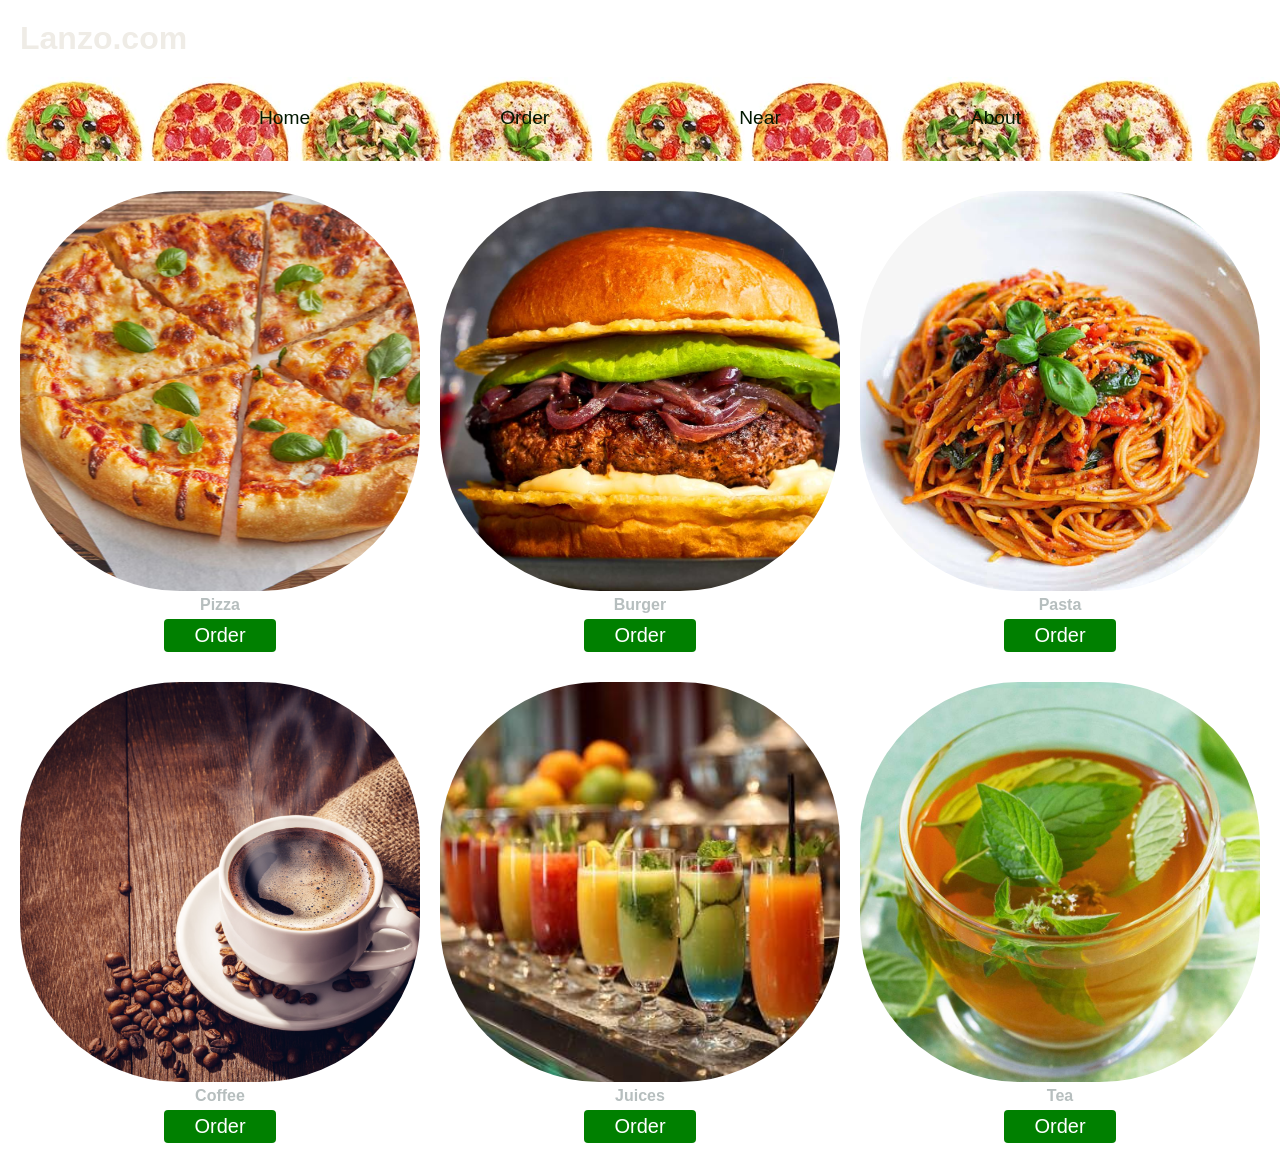
==== index1.html @ 86eb1576 "done for pc" ====
<!DOCTYPE html>
<html lang="en">
<head>
    <meta charset="UTF-8">
    <meta name="viewport" content="width=device-width, initial-scale=1.0">
    <title>Lanzo burger </title>
     <link rel="stylesheet" href="style1.css">
</head>
<body>
     <div class="video-background">
  <video autoplay loop muted playsinline id="bg-video">
    <source src="19834780-hd_1080_1920_24fps.mp4" type="video/mp4">
  </video>     
</div>
    <h1>Lanzo.com</h1>
    <nav>
        <ul>
        
            <a href="#"><li>Home</li></a>
            <a href="#"><li>Order</li></a>
            <a href="#"><li>Near</li></a>
            <a href="#"><li>About</li></a>
            
        </ul>
    </nav>
    <section class="items">
        <div class ="item">
            <img src="classic-cheese-pizza-recipe-2-64429a0cb408b.png">
            <h4>Pizza</h4>
            <button>Order</button>
        </div>
            <div class ="item">
            <img src="crispy-comte-cheesburgers-FT-RECIPE0921-6166c6552b7148e8a8561f7765ddf20b.png">
            <h4>Burger</h4>
            <button>Order</button>
        </div>
           <div class ="item">
            <img src="images.png">
            <h4>Pasta</h4>
            <button>Order</button>
        </div>
        <div class ="item">
            <img src="acid-in-coffee.jpeg">
            <h4>Coffee</h4>
            <button>Order</button>
        </div>
         <div class ="item">
            <img src="imagess.png">
            <h4>Juices</h4>
            <button>Order</button>
        </div>
         <div class ="item">
            <img src="R.png">
            <h4>Tea</h4>
            <button>Order</button>
        </div>
    </section>
</body>
</html>
---- style1.css ----
*{
    margin: 0;
    padding: 0;
    font-family: sans-serif;
    box-sizing: border-box;
}
.video-background{
  position: fixed;
 inset: 0;
  overflow: hidden;
  z-index: -1;
  pointer-events: none;
}
.video-background video{
     position: absolute;
  top: 50%;
  left: 50%;
  min-width: 100%;
  min-height: 100%;
  width: auto;
  height: auto;
  transform: translate(-50%, -50%);
  object-fit: cover; 
}
h1{
    text-align: left;
    font-family:Verdana, Geneva, Tahoma, sans-serif;
    color: rgb(239, 236, 230);
    padding: 20px;
}
h4{
    color: rgb(182, 190, 190);
}
nav{
    background-image: url(depositphotos_113525248-stock-photo-set-of-different-pizzas.jpg);
    background-color: lime;
    display: grid;
    place-items: center;
    border-radius: 15px;
    
}
nav ul{

    list-style-type: none;
    padding: 10px;
    justify-content: space-between;
    margin-bottom: 2px;
    display: flex;
    gap: 150px;

}
nav ul a {
    display: inline-block;
    padding: 20px;
    font-size: larger;
    text-decoration: none;
    color: rgb(2, 24, 1);
    transition: 0.2s ease-in;
    justify-content: space-between;

}
nav ul a:hover{
    background-color: rgb(27, 139, 131);
    color: rgb(239, 233, 233);
}
.items{
     display: grid;
     grid-template-columns: repeat(3,1fr);
     padding: 30px 20px;
     gap:30px 20px;
}
.item{
    display: flex;
  flex-direction: column;
  align-items: center; /* Centers text and buttons horizontally */
  text-align: center;
}
.item img{
    width: 100%;
    height: 300%;
    object-fit: cover;
    cursor: pointer;
    border-radius: 40%;
}
.item img:hover{
    transform: scale(1.04);
}
.item h4{
    padding : 5px;
    text-align: center;

}
.item button{
    padding: 5px 30px ;
    border: none;
    outline: none;
    background-color:green ;
    color: white;
    cursor: pointer;
    border-radius: 4px;
    font-size: 20px;
    display: block;
    margin: 0 auto;
}
.item button :hover{
    transform: scale(1.04);
}
@media screen and (max-width:1000px){
    .items{
        grid-template-columns: repeat(2,1fr);
    }
}
@media screen and (max-width:768px){
    .items{
        grid-template-columns: repeat(1,1fr);
    }
}
@media screen and (max-width:760px){
    nav ul {
        gap: 15px;

    }
}
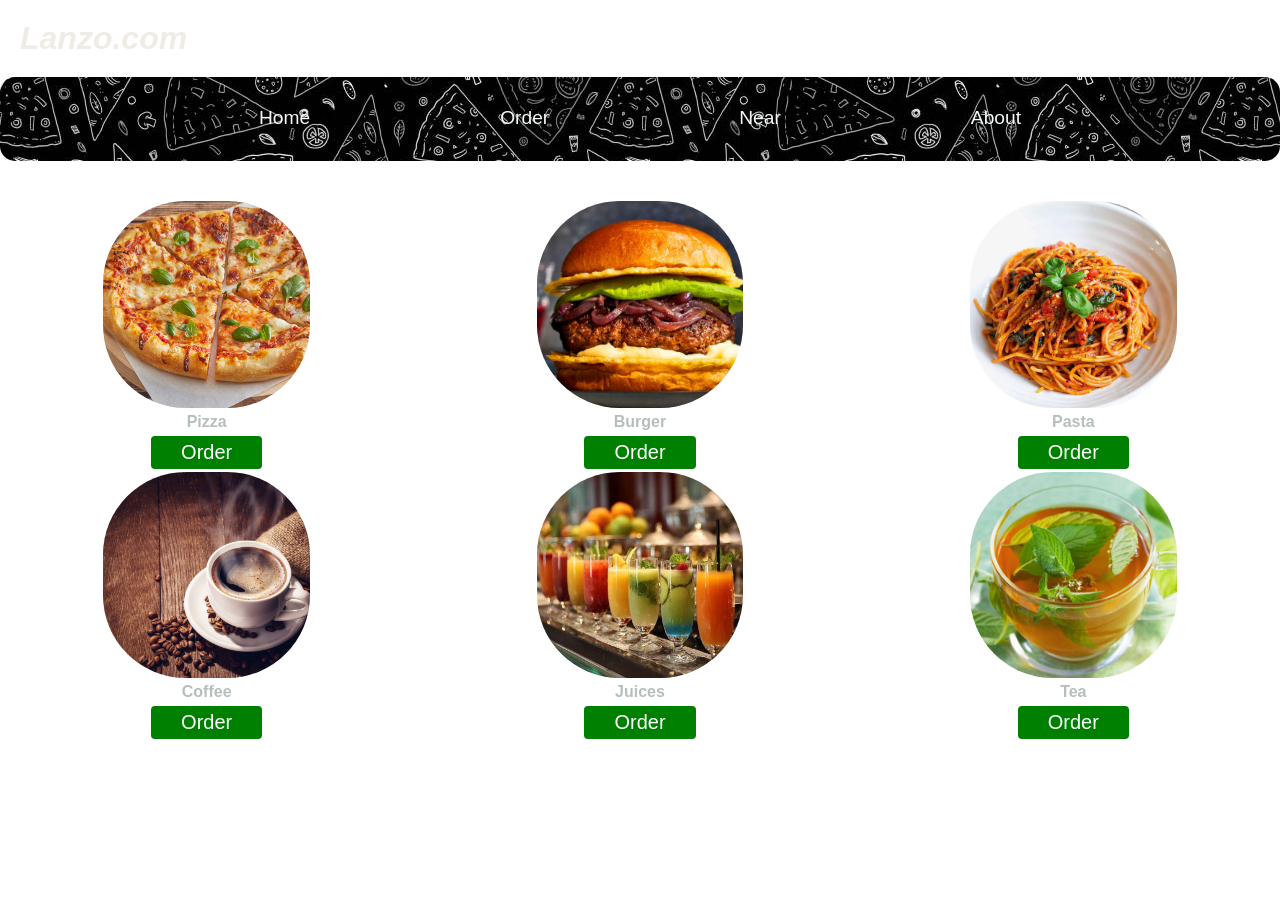
==== commit d6fcda01: "all done" ====
--- a/index1.html
+++ b/index1.html
@@ -15,7 +15,6 @@
     <h1>Lanzo.com</h1>
     <nav>
         <ul>
-        
             <a href="#"><li>Home</li></a>
             <a href="#"><li>Order</li></a>
             <a href="#"><li>Near</li></a>
@@ -27,33 +26,34 @@
         <div class ="item">
             <img src="classic-cheese-pizza-recipe-2-64429a0cb408b.png">
             <h4>Pizza</h4>
-            <button>Order</button>
+            <button id="orderBtn" onclick="orderFood()">Order </button>
         </div>
             <div class ="item">
             <img src="crispy-comte-cheesburgers-FT-RECIPE0921-6166c6552b7148e8a8561f7765ddf20b.png">
             <h4>Burger</h4>
-            <button>Order</button>
+            <button id="orderBtn" onclick="orderFood()">Order</button>
         </div>
            <div class ="item">
             <img src="images.png">
             <h4>Pasta</h4>
-            <button>Order</button>
+            <button id="orderBtn" onclick="orderFood()">Order</button>
         </div>
         <div class ="item">
             <img src="acid-in-coffee.jpeg">
             <h4>Coffee</h4>
-            <button>Order</button>
+            <button id="orderBtn" onclick="orderFood()">Order</button>
         </div>
          <div class ="item">
             <img src="imagess.png">
             <h4>Juices</h4>
-            <button>Order</button>
+            <button id="orderBtn" onclick="orderFood()">Order</button>
         </div>
          <div class ="item">
             <img src="R.png">
             <h4>Tea</h4>
-            <button>Order</button>
+            <button id="orderBtn" onclick="orderFood()">Order</button>
         </div>
     </section>
+    <script src="script2.js"></script>
 </body>
 </html>
--- a/style1.css
+++ b/style1.css
@@ -1,4 +1,3 @@
-
 *{
     margin: 0;
     padding: 0;
@@ -28,17 +27,16 @@
     font-family:Verdana, Geneva, Tahoma, sans-serif;
     color: rgb(239, 236, 230);
     padding: 20px;
+    font-style: italic;
 }
 h4{
     color: rgb(182, 190, 190);
 }
 nav{
-    background-image: url(depositphotos_113525248-stock-photo-set-of-different-pizzas.jpg);
-    background-color: lime;
+    background-image:url(istockphoto-1551595837-612x612.jpg);
     display: grid;
     place-items: center;
     border-radius: 15px;
-    
 }
 nav ul{
 
@@ -55,30 +53,32 @@
     padding: 20px;
     font-size: larger;
     text-decoration: none;
-    color: rgb(2, 24, 1);
+    color: rgb(244, 248, 248);
     transition: 0.2s ease-in;
     justify-content: space-between;
+
 
 }
 nav ul a:hover{
     background-color: rgb(27, 139, 131);
     color: rgb(239, 233, 233);
+    border-radius: 30px;
 }
 .items{
      display: grid;
      grid-template-columns: repeat(3,1fr);
-     padding: 30px 20px;
-     gap:30px 20px;
+     gap:3px 20px;
+     margin-top: 40px;
 }
 .item{
     display: flex;
   flex-direction: column;
-  align-items: center; /* Centers text and buttons horizontally */
+  align-items: center; 
   text-align: center;
 }
 .item img{
-    width: 100%;
-    height: 300%;
+    width: 50%;
+    height: 90%;
     object-fit: cover;
     cursor: pointer;
     border-radius: 40%;
@@ -106,19 +106,23 @@
 .item button :hover{
     transform: scale(1.04);
 }
-@media screen and (max-width:1000px){
-    .items{
-        grid-template-columns: repeat(2,1fr);
+@media (max-width: 767px ){ 
+    
+h1{
+        font-size: medium;
+        margin-left: 120px;
     }
-}
-@media screen and (max-width:768px){
-    .items{
-        grid-template-columns: repeat(1,1fr);
+nav {
+      display: none;   
     }
-}
-@media screen and (max-width:760px){
-    nav ul {
-        gap: 15px;
+    .items {
+        grid-template-columns: repeat(3,1fr);
+        grid-template-columns: 1fr; 
+        padding: 30px 40px;
+        gap: 20px; 
+    }
 
+    .item img {
+        width: 70%; 
     }
-}
+}
